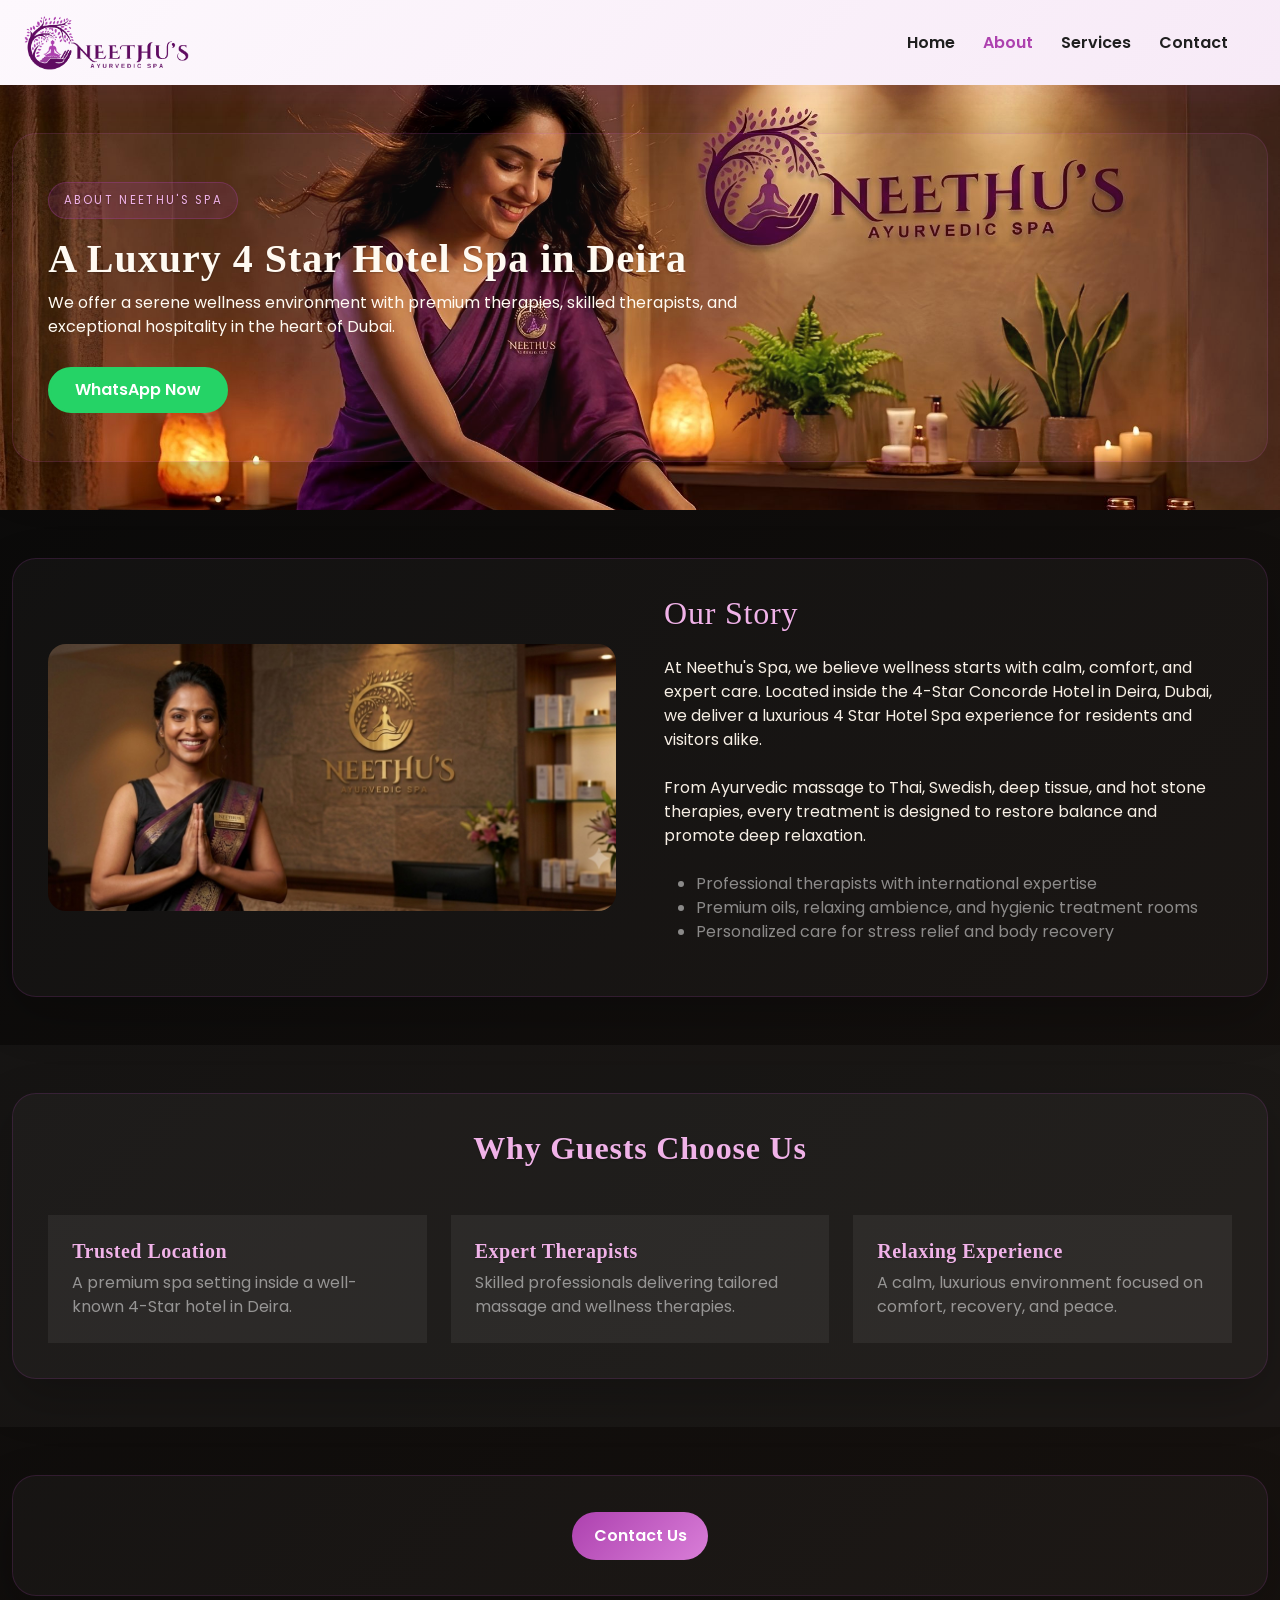
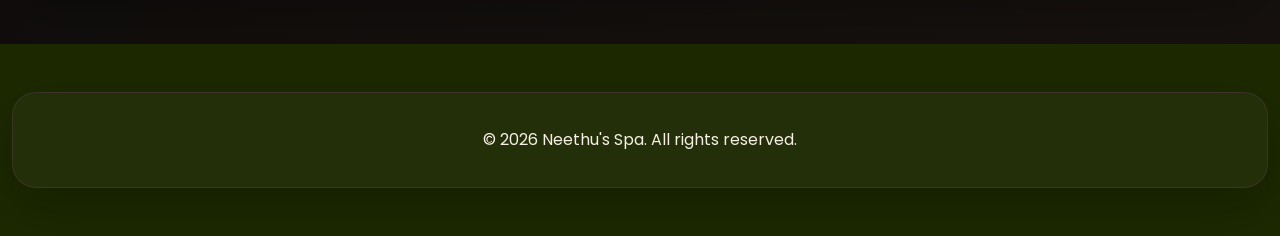
==== about.html @ df25a866 "first commit" ====
<!DOCTYPE html>
<html lang="en">
<head>
    <meta charset="utf-8">
    <title>About Us | Neethu's 4 Star Hotel Spa</title>
    <meta content="width=device-width, initial-scale=1.0" name="viewport">
    <meta name="description" content="Neethu's Spa in Dubai offers the best massage in Dubai, full body massage Dubai, spa in Deira Dubai, and Ayurvedic massage Dubai services.">
    <meta name="keywords" content="best massage in Dubai, full body massage Dubai, spa in Deira Dubai, massage in Deira Dubai, Ayurvedic massage Dubai, Moroccan bath Dubai, Dubai spa massage, Deira spa, luxury spa Dubai">
    <link href="img/favicon.ico" rel="icon">
    <link rel="preconnect" href="https://fonts.googleapis.com">
    <link rel="preconnect" href="https://fonts.gstatic.com" crossorigin>
    <link href="https://fonts.googleapis.com/css2?family=Open+Sans:wght@400;500&family=Poppins:wght@200;600;700&display=swap" rel="stylesheet">
    <link href="https://cdnjs.cloudflare.com/ajax/libs/font-awesome/5.10.0/css/all.min.css" rel="stylesheet">
    <link href="css/bootstrap.min.css" rel="stylesheet">
    <link href="css/style.css" rel="stylesheet">
</head>
<body class="luxury-body">
    <div class="container-fluid sticky-top">
        <div class="container">
            <nav class="navbar navbar-expand-lg navbar-light p-0">
                <a href="index.html" class="navbar-brand">
                    <img src="./img/neethus-spa-logo.png" alt="logo">
                </a>
                <button type="button" class="navbar-toggler ms-auto me-0" data-bs-toggle="collapse" data-bs-target="#navbarCollapse">
                    <span class="navbar-toggler-icon"></span>
                </button>
                <div class="collapse navbar-collapse" id="navbarCollapse">
                    <div class="navbar-nav ms-auto">
                        <a href="index.html" class="nav-item nav-link">Home</a>
                        <a href="about.html" class="nav-item nav-link active">About</a>
                        <a href="services.html" class="nav-item nav-link">Services</a>
                        <a href="contact.html" class="nav-item nav-link">Contact</a>
                    </div>
                </div>
            </nav>
        </div>
    </div>

    <div class="container-fluid bg-primary hero-header py-5">
        <div class="container py-5">
            <div class="row g-5 align-items-center">
                <div class="col-lg-8 text-center text-lg-start">
                    <span class="luxury-badge">About Neethu's Spa</span>
                    <h1 class="fw-bold" style="color: #ffffff;">A Luxury 4 Star Hotel Spa in Deira</h1>
                    <p class="text-white mb-4">We offer a serene wellness environment with premium therapies, skilled therapists, and exceptional hospitality in the heart of Dubai.</p>
                    <a href="https://wa.me/971554774865" class="btn py-2 px-4" style="background-color: #25D366; border-color: #25D366; color: #fff;">WhatsApp Now</a>
                </div>
            </div>
        </div>
    </div>

    <div class="container-fluid py-5">
        <div class="container">
            <div class="row g-5 align-items-center">
                <div class="col-lg-6">
                    <img class="img-fluid rounded-4" src="img/welcoming_banner.jpg" alt="Neethu Spa welcome banner">
                </div>
                <div class="col-lg-6" style="color: #ffffff;">
                    <h2 class="mb-4"><span class="fw-light" style="color: #f0b2e8;">Our Story</span></h2>
                    <p class="mb-4">At Neethu's Spa, we believe wellness starts with calm, comfort, and expert care. Located inside the 4-Star Concorde Hotel in Deira, Dubai, we deliver a luxurious 4 Star Hotel Spa experience for residents and visitors alike.</p>
                    <p class="mb-4">From Ayurvedic massage to Thai, Swedish, deep tissue, and hot stone therapies, every treatment is designed to restore balance and promote deep relaxation.</p>
                    <ul class="text-white-50">
                        <li>Professional therapists with international expertise</li>
                        <li>Premium oils, relaxing ambience, and hygienic treatment rooms</li>
                        <li>Personalized care for stress relief and body recovery</li>
                    </ul>
                </div>
            </div>
        </div>
    </div>

    <div class="container-fluid py-5" style="background-color: rgba(255,255,255,0.03);">
        <div class="container">
            <h2 class="text-center mb-5" style="color: #ffffff;">Why Guests Choose Us</h2>
            <div class="row g-4">
                <div class="col-lg-4">
                    <div class="p-4 rounded-4" style="background: rgba(255,255,255,0.06);">
                        <h5 style="color: #f0b2e8;">Trusted Location</h5>
                        <p class="mb-0 text-white-50">A premium spa setting inside a well-known 4-Star hotel in Deira.</p>
                    </div>
                </div>
                <div class="col-lg-4">
                    <div class="p-4 rounded-4" style="background: rgba(255,255,255,0.06);">
                        <h5 style="color: #f0b2e8;">Expert Therapists</h5>
                        <p class="mb-0 text-white-50">Skilled professionals delivering tailored massage and wellness therapies.</p>
                    </div>
                </div>
                <div class="col-lg-4">
                    <div class="p-4 rounded-4" style="background: rgba(255,255,255,0.06);">
                        <h5 style="color: #f0b2e8;">Relaxing Experience</h5>
                        <p class="mb-0 text-white-50">A calm, luxurious environment focused on comfort, recovery, and peace.</p>
                    </div>
                </div>
            </div>
        </div>
    </div>

    <div class="container-fluid py-5">
        <div class="container text-center">
            <a href="contact.html" class="btn btn-primary">Contact Us</a>
        </div>
    </div>

    <div class="container-fluid bg-dark py-5">
        <div class="container text-center text-white-50">
            <p class="mb-0">© 2026 Neethu's Spa. All rights reserved.</p>
        </div>
    </div>

    <script src="https://ajax.googleapis.com/ajax/libs/jquery/3.6.1/jquery.min.js"></script>
    <script src="https://cdn.jsdelivr.net/npm/bootstrap@5.0.0/dist/js/bootstrap.bundle.min.js"></script>
    <script>
        $(document).ready(function () {
            var $navbarCollapse = $('#navbarCollapse');
            var $navbarToggler = $('.navbar-toggler');

            function toggleMenuBodyLock() {
                if ($navbarCollapse.hasClass('show')) {
                    $('body').addClass('menu-open');
                } else {
                    $('body').removeClass('menu-open');
                }
            }

            $navbarCollapse.on('shown.bs.collapse hidden.bs.collapse', function () {
                toggleMenuBodyLock();
            });

            $navbarCollapse.on('click', '.nav-link', function () {
                $navbarCollapse.collapse('hide');
            });

            $navbarToggler.on('click', function (e) {
                e.stopPropagation();
            });

            $(document).on('click', function (e) {
                if (
                    $navbarCollapse.hasClass('show') &&
                    !$navbarCollapse.is(e.target) &&
                    $navbarCollapse.has(e.target).length === 0 &&
                    !$navbarToggler.is(e.target) &&
                    $navbarToggler.has(e.target).length === 0
                ) {
                    $navbarCollapse.collapse('hide');
                }
            });

            $(window).on('resize', function () {
                if ($(window).width() >= 992) {
                    $navbarCollapse.collapse('hide');
                    $('body').removeClass('menu-open');
                }
            });
        });
    </script>
</body>
</html>
---- css/style.css ----
:root {
    --bs-primary: #ad41af;
    --bs-primary-rgb: 173, 65, 175;
    --bs-secondary: #2b1f55;
    --bs-dark: #121212;
    --bs-light: #f7efe5;
    --bs-body-color: #f7efe5;
    --bs-body-bg: #0b0b0b;
}

.bg-primary {
    background-color: #ad41af !important;
}

.text-primary,
.text-success,
.text-info {
    color: #ad41af !important;
}

.btn-primary,
.btn-success {
    background: linear-gradient(135deg, #ad41af, #d97ed8) !important;
    border-color: #ad41af !important;
    color: #ffffff !important;
}

.btn-outline-primary {
    border-color: #ad41af !important;
    color: #ad41af !important;
}

.btn-outline-primary:hover {
    background: #ad41af !important;
    color: #fff !important;
    border-color: #ad41af !important;
}

* {
    box-sizing: border-box;
}

body {
    margin: 0;
    font-family: 'Poppins', sans-serif;
    background: linear-gradient(135deg, #090909 0%, #17120f 100%);
    color: var(--bs-body-color);
}

h1, h2, h3, h4, h5, h6 {
    font-family: 'Cormorant Garamond', serif;
    letter-spacing: .02em;
}

body a {
    text-decoration: none;
}

.navbar-collapse {
    transition: all 0.25s ease;
}

.navbar-collapse.show,
.navbar-collapse.collapsing {
    background: #ffffff !important;
    border-radius: 16px;
    padding: 1rem;
}

@media (max-width: 991.98px) {
    .navbar-collapse.show,
    .navbar-collapse.collapsing {
        position: absolute;
        top: 72px;
        right: 1rem;
        left: auto;
        width: min(88vw, 320px);
        z-index: 1031;
        box-shadow: 0 16px 40px rgba(0, 0, 0, 0.12);
    }

    body.menu-open {
        overflow: hidden;
    }
}

.navbar-collapse .nav-link {
    color: #1f1f1f !important;
}

.navbar-collapse .nav-link:hover,
.navbar-collapse .nav-link.active {
    color: #ad41af !important;
}

img {
    max-width: 100%;
    border-radius: 18px;
}

#spinner {
    opacity: 0;
    visibility: hidden;
    transition: opacity .5s ease-out, visibility 0s linear .5s;
    z-index: 99999;
}

#spinner.show {
    transition: opacity .5s ease-out, visibility 0s linear 0s;
    visibility: visible;
    opacity: 1;
}

.back-to-top {
    position: fixed;
    display: none;
    right: 35px;
    bottom: 35px;
    z-index: 99;
    background: linear-gradient(135deg, #ad41af, #d97ed8);
    color: #ffffff;
    border: none;
    border-radius: 50px;
}

img.animated.pulse {
    animation-duration: 5s;
}

.offer-banner {
    padding: 1.5rem 2rem;
    border-radius: 24px;
    background: linear-gradient(135deg, rgba(173, 65, 175, 0.16), rgba(255, 255, 255, 0.06));
    border: 1px solid rgba(173, 65, 175, 0.25);
    box-shadow: 0 16px 40px rgba(0, 0, 0, 0.16);
}

.offer-label {
    display: inline-block;
    margin-bottom: .7rem;
    padding: .35rem .75rem;
    border-radius: 999px;
    background: rgba(255, 255, 255, 0.12);
    color: #f0b2e8;
    font-size: .85rem;
    font-weight: 700;
    letter-spacing: .12em;
    text-transform: uppercase;
}

.offer-banner h2 {
    color: #ffffff;
    font-size: 1.8rem;
}

.offer-banner p {
    color: #f7efe5;
    opacity: .95;
}

.about-banner-image {
    width: 100%;
    max-height: 320px;
    object-fit: cover;
    border: 1px solid rgba(173, 65, 175, 0.25);
    box-shadow: 0 16px 40px rgba(0, 0, 0, 0.16);
}

.staff-slider {
    overflow: hidden;
    padding: .3rem 0;
}

.staff-track {
    display: flex;
    width: max-content;
    gap: 1rem;
    animation: slideStaff 18s linear infinite;
}

.staff-card {
    flex: 0 0 280px;
    border-radius: 20px;
    overflow: hidden;
    background: rgba(255, 255, 255, 0.04);
    border: 1px solid rgba(173, 65, 175, 0.2);
    box-shadow: 0 10px 25px rgba(0, 0, 0, 0.12);
}

.staff-card img {
    width: 100%;
    height: 200px;
    object-fit: cover;
    border-radius: 0;
}

.staff-info {
    padding: 1rem 1rem .95rem;
}

.staff-info h4 {
    color: #ffffff;
    margin-bottom: .25rem;
    font-size: 1.05rem;
}

.staff-info p {
    color: #f7efe5;
    margin-bottom: 0;
    opacity: .9;
}

@keyframes slideStaff {
    from {
        transform: translateX(0);
    }
    to {
        transform: translateX(-50%);
    }
}

.google-profile-card {
    padding: 2rem;
    border-radius: 28px;
    background: linear-gradient(135deg, rgba(173, 65, 175, 0.16), rgba(255, 255, 255, 0.06));
    border: 1px solid rgba(173, 65, 175, 0.25);
    box-shadow: 0 20px 45px rgba(0, 0, 0, 0.22);
}

.eyebrow {
    display: inline-block;
    margin-bottom: .8rem;
    padding: .35rem .75rem;
    border-radius: 999px;
    background: rgba(255, 255, 255, 0.12);
    color: #f0b2e8;
    font-size: .85rem;
    font-weight: 700;
    letter-spacing: .1em;
    text-transform: uppercase;
}

.image-slider-frame {
    overflow: hidden;
    border-radius: 24px;
    padding: 1rem;
    border: 1px solid rgba(173, 65, 175, 0.2);
    background: rgba(255, 255, 255, 0.04);
    box-shadow: 0 15px 40px rgba(0, 0, 0, 0.18);
}

.image-slider-track {
    display: flex;
    width: max-content;
    gap: 1rem;
    animation: slideImages 24s linear infinite;
}

.image-slide {
    flex: 0 0 auto;
    width: 280px;
}

.image-slide img {
    width: 100%;
    height: 220px;
    object-fit: cover;
    border-radius: 18px;
    transition: transform .4s ease;
}

.image-slide img:hover {
    transform: scale(1.02);
}

@keyframes slideImages {
    from {
        transform: translateX(0);
    }
    to {
        transform: translateX(-50%);
    }
}

.btn {
    font-weight: 600;
    transition: .4s ease;
    border-radius: 999px;
    padding: .75rem 1.35rem;
}

.btn-primary,
.btn-success {
    background: linear-gradient(135deg, #ad41af, #d97ed8);
    border: none;
    color: #ffffff;
}

.btn-primary:hover,
.btn-success:hover {
    transform: translateY(-2px);
    box-shadow: 0 10px 25px rgba(173, 65, 175, 0.25);
}

.btn-outline-primary {
    border: 1px solid rgba(173, 65, 175, 0.45);
    color: #ad41af;
    background: transparent;
}

.btn-outline-primary:hover {
    background: #ad41af;
    color: #fff;
    border-color: #ad41af;
}

.btn-outline-dark {
    border-color: #ad41af;
    color: #ad41af;
    background: rgba(255, 255, 255, 0.6);
}

.btn-outline-dark:hover {
    background: #ad41af;
    color: #fff;
    border-color: #ad41af;
}

.btn-square {
    width: 38px;
    height: 38px;
}

.btn-sm-square {
    width: 32px;
    height: 32px;
}

.btn-lg-square {
    width: 48px;
    height: 48px;
}

.btn-square,
.btn-sm-square,
.btn-lg-square {
    padding: 0;
    display: flex;
    align-items: center;
    justify-content: center;
    font-weight: normal;
    border-radius: 50px;
}

.top-bar {
    background: linear-gradient(135deg, #fdf6fc 0%, #f7e9f7 100%);
    color: #633864;
    border-bottom: 1px solid rgba(173, 65, 175, 0.12);
    box-shadow: 0 2px 10px rgba(173, 65, 175, 0.06);
}

.top-bar .container {
    display: flex;
    justify-content: space-between;
    align-items: center;
    padding: .7rem 0;
    gap: 1rem;
}

.top-bar .top-bar-links {
    display: flex;
    gap: 1rem;
    flex-wrap: wrap;
    font-size: .92rem;
    font-weight: 600;
    letter-spacing: .01em;
}

.sticky-top {
    top: -150px;
    transition: .5s;
    background: linear-gradient(135deg, #fdf8fd 0%, #f7eaf7 100%);
    backdrop-filter: blur(14px);
    box-shadow: 0 10px 30px rgba(173, 65, 175, 0.08);
}

.navbar {
    padding: 11px 0 !important;
    height: 85px;
}

.navbar .navbar-brand img {
    height: 58px;
}

.navbar .navbar-nav .nav-link {
    margin-right: 28px;
    padding: 0;
    color: #4d3a6a;
    font-weight: 600;
    transition: .5s;
    outline: none;
}

.navbar .navbar-nav .nav-link:hover,
.navbar .navbar-nav .nav-link.active {
    color: #ad41af;
}

.navbar .dropdown-toggle::after {
    border: none;
    content: "\f107";
    font-family: "Font Awesome 5 Free";
    font-weight: 900;
    vertical-align: middle;
    margin-left: 8px;
}

@media (max-width: 991.98px) {
    .navbar .navbar-nav {
        padding: 12px 15px;
        background: rgba(200, 169, 107, 0.14);
        border-radius: 16px;
    }

    .navbar .navbar-nav .nav-link {
        margin-right: 0;
        padding: 10px 0;
    }
}

.hero-header {
    position: relative;
    margin-top: 0;
    padding-top: 10rem;
    padding-bottom: 7rem;
    background: url(../img/web-wall-2.jpg) center center no-repeat;
    background-size: cover;
}

.hero-header::before {
    display: none;
}

.hero-header .container {
    position: relative;
    z-index: 1;
}

.luxury-badge {
    display: inline-block;
    padding: .55rem .9rem;
    border-radius: 999px;
    background: rgba(173, 65, 175, 0.15);
    border: 1px solid rgba(173, 65, 175, 0.3);
    color: #f0b2e8;
    text-transform: uppercase;
    letter-spacing: .2em;
    font-size: .72rem;
    margin-bottom: 1rem;
    text-shadow: 0 1px 2px rgba(0,0,0,0.25);
}

.hero-header h1,
.hero-header h3,
.hero-header p {
    color: #fffaf2 !important;
}

.hero-header .display-4 {
    font-weight: 700;
    letter-spacing: .03em;
    color: #fffaf2 !important;
    text-shadow: 0 2px 8px rgba(0, 0, 0, 0.35);
}

.hero-header .btn {
    margin-top: .25rem;
}

@media only screen and (max-width: 768px) {
    .hero-header {
        padding-top: 8rem;
        padding-bottom: 5rem;
    }
}

@media (max-width: 360px) {
    .hero-header .btn {
        padding: 6px 12px;
        font-size: 12px;
    }
}

.container-fluid.py-5 > .container {
    background: rgba(255, 255, 255, 0.03);
    border: 1px solid rgba(173, 65, 175, 0.18);
    border-radius: 24px;
    padding: 2.2rem;
    box-shadow: 0 18px 50px rgba(0, 0, 0, 0.22);
}

.text-primary {
    color: #ad41af !important;
}

.display-4,
h1,
h2,
h3,
h4,
h5 {
    color: #f0b2e8 !important;
    letter-spacing: .025em;
    text-shadow: 0 1px 2px rgba(0, 0, 0, 0.25);
    font-weight: 600;
}

.display-4 {
    font-size: calc(1.9rem + 2.4vw);
    line-height: 1.1;
}

p {
    color: #f7efe5;
}

.display-4 {
    font-weight: 600;
    letter-spacing: .03em;
}

.contact-info-item::before {
    position: absolute;
    content: "";
    width: 100%;
    height: 100%;
    top: 0;
    left: 0;
    background: rgba(255, 255, 255, 0.05);
    clip-path: polygon(66% 0, 100% 0, 100% 100%, 33% 100%);
}

.contact-info-item .border {
    position: relative;
    border-color: rgba(173, 65, 175, 0.25) !important;
    z-index: 1;
    border-radius: 20px;
    background: rgba(255, 255, 255, 0.03);
}

.contact-info-item i {
    color: #f0b2e8 !important;
}

.modal-content {
    border: 1px solid rgba(173, 65, 175, 0.25);
    box-shadow: 0 20px 60px rgba(0, 0, 0, 0.35);
}

.popup-slider-wrapper {
    position: relative;
    overflow: hidden;
    background: #111;
}

.popup-slider {
    display: flex;
    transition: transform 0.6s ease-in-out;
}

.popup-slide {
    min-width: 100%;
}

.popup-slide img {
    display: block;
    width: 100%;
    height: auto;
    object-fit: cover;
}

.popup-dots {
    position: absolute;
    bottom: 14px;
    left: 50%;
    transform: translateX(-50%);
    display: flex;
    gap: 8px;
    z-index: 2;
}

.popup-dot {
    width: 10px;
    height: 10px;
    border-radius: 50%;
    background: rgba(255, 255, 255, 0.7);
    border: 1px solid rgba(255, 255, 255, 0.95);
    cursor: pointer;
    transition: all 0.3s ease;
}

.popup-dot.active {
    background: #25D366;
    transform: scale(1.15);
}

.footer {
    background: linear-gradient(135deg, #110d0b 0%, #1b1612 100%) !important;
    color: #f7efe5 !important;
    border-top: 1px solid rgba(173, 65, 175, 0.2);
}

.footer h1,
.footer h5,
.footer p,
.footer a {
    color: #f7efe5 !important;
}

.footer .btn-square {
    border-color: rgba(173, 65, 175, 0.35);
    color: #f0b2e8;
}

.footer .btn-square:hover {
    background: #ad41af;
    color: #fff;
}

.footer .copyright {
    padding: 25px 0;
    border-top: 1px solid rgba(173, 65, 175, 0.2);
}

.footer .copyright a:hover {
    color: #f0b2e8;
}

.footer .btn.btn-link {
    display: block;
    margin-bottom: 10px;
    padding: 0;
    text-align: left;
    color: var(--bs-body);
    font-weight: normal;
    transition: .3s;
}

.footer .btn.btn-link:hover {
    color: var(--bs-primary);
}

.footer .btn.btn-link::before {
    position: relative;
    content: "\f105";
    font-family: "Font Awesome 5 Free";
    font-weight: 900;
    margin-right: 10px;
}

.footer .btn.btn-link:hover {
    letter-spacing: 1px;
    box-shadow: none;
}

.footer .footer-menu a {
    margin-right: 15px;
    padding-right: 15px;
    border-right: 3px solid rgba(173, 65, 175, 0.2);
}

.footer .footer-menu a:last-child {
    margin-right: 0;
    padding-right: 0;
    border-right: none;
}
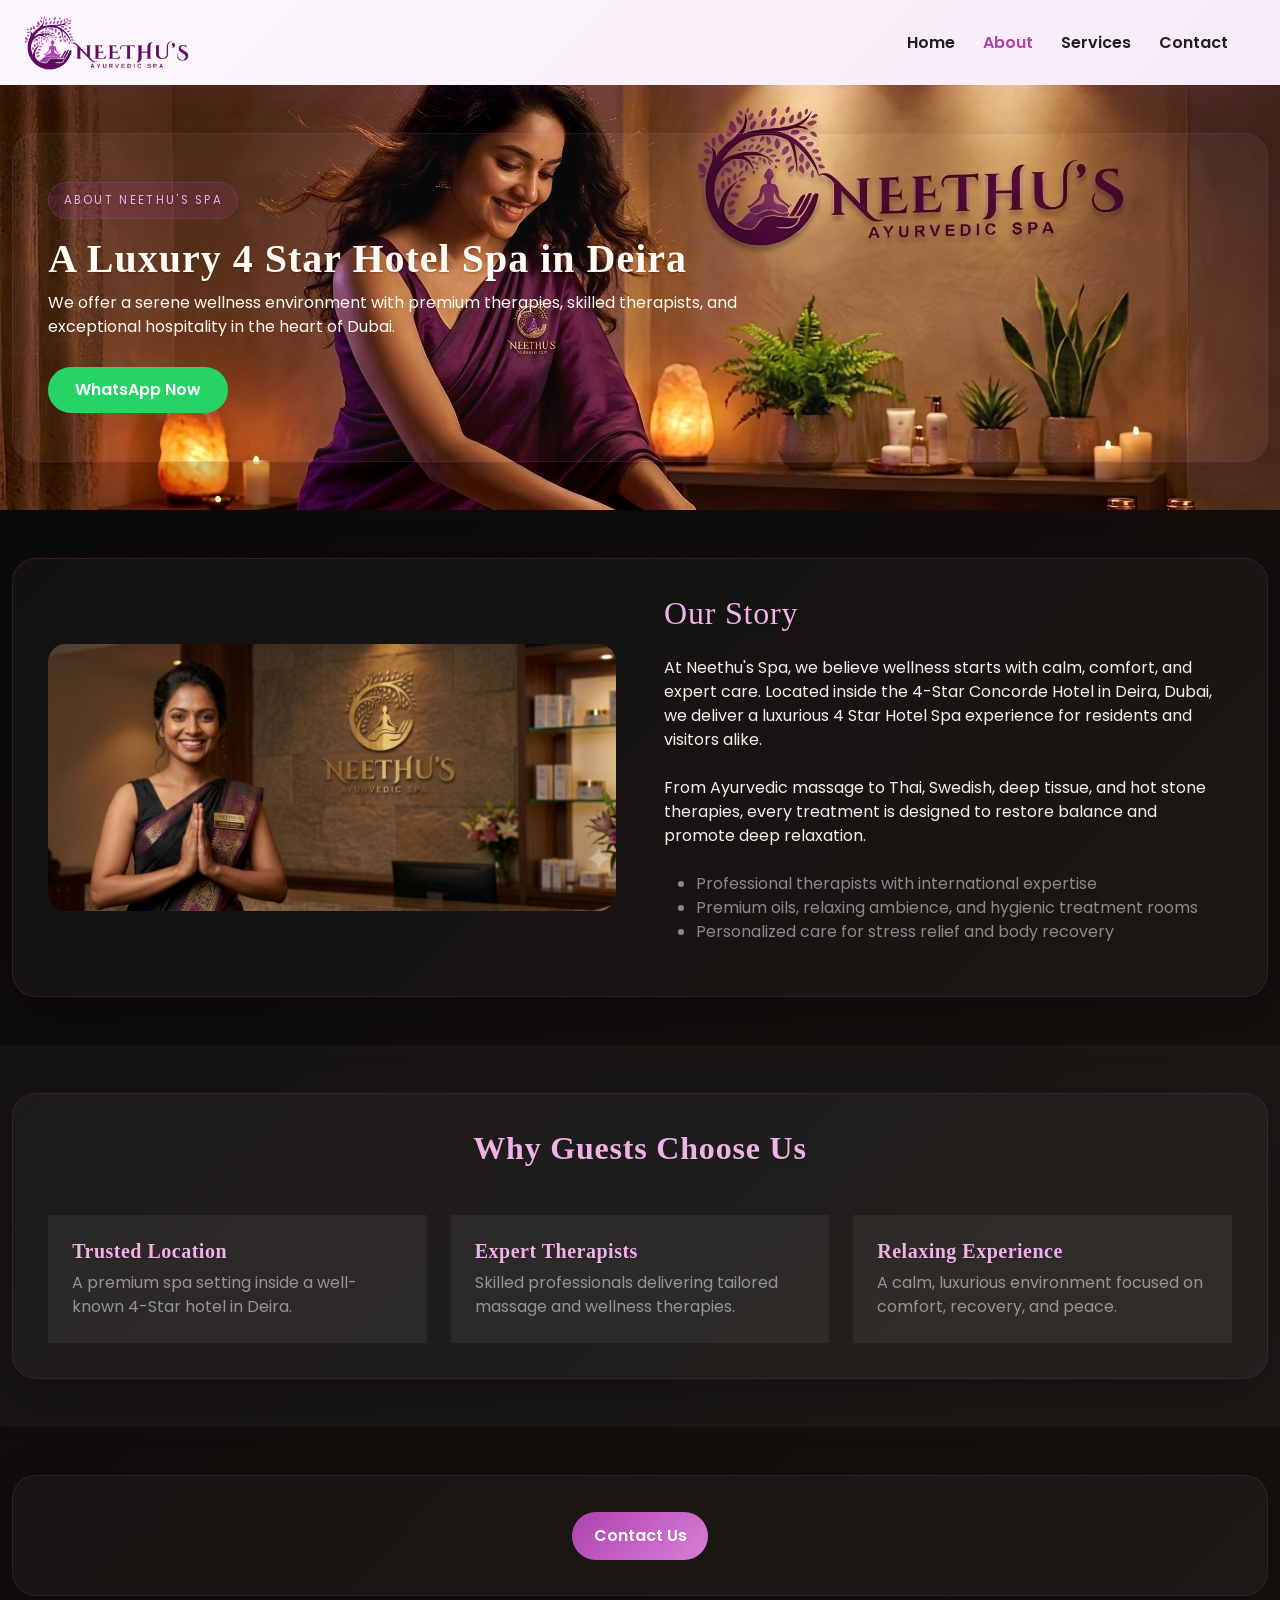
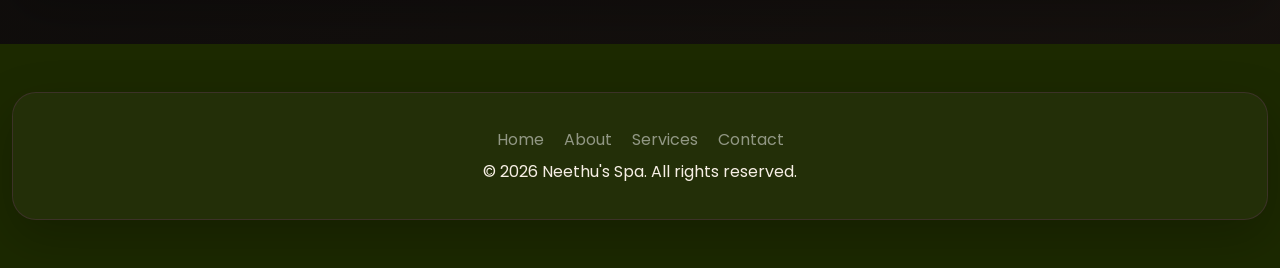
==== commit 4d87847e: "Whtsapp number change and image control" ====
--- a/about.html
+++ b/about.html
@@ -103,6 +103,12 @@
 
     <div class="container-fluid bg-dark py-5">
         <div class="container text-center text-white-50">
+            <p class="mb-2">
+                <a href="index.html" class="text-white-50 me-3">Home</a>
+                <a href="about.html" class="text-white-50 me-3">About</a>
+                <a href="services.html" class="text-white-50 me-3">Services</a>
+                <a href="contact.html" class="text-white-50">Contact</a>
+            </p>
             <p class="mb-0">© 2026 Neethu's Spa. All rights reserved.</p>
         </div>
     </div>
